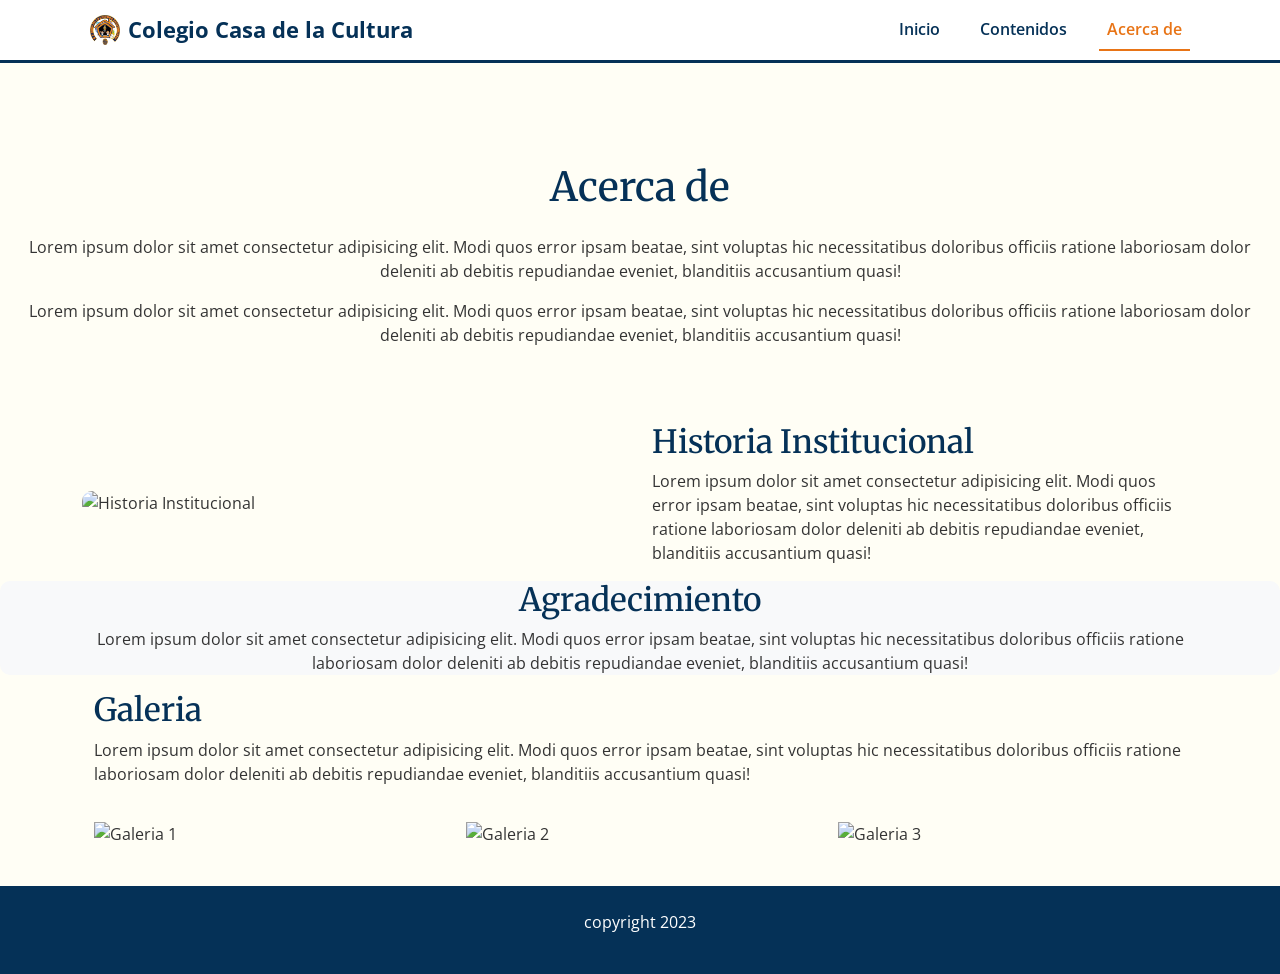
==== proyect/about.html @ 6856d556 "Cartas Modal" ====
<!DOCTYPE html>
<html lang="es">
<head>
    <meta charset="UTF-8">
    <meta name="viewport" content="width=device-width, initial-scale=1.0">
    <meta name="autor" content="Joel Casanova">
    <title> Monografia ☺ Colegio Casa de la Cultura </title>
    <link href="https://cdn.jsdelivr.net/npm/bootstrap@5.3.8/dist/css/bootstrap.min.css"
    rel="stylesheet"
    integrity="sha384-sRIl4kxILFvY47J16cr9ZwB07vP4J8+LH7qKQnuqkuIAvNWLzeN8tE5YBujZqJLB"
     crossorigin="anonymous">
     <link rel="stylesheet" href="css/base.css">

</head>
<body>

   <header>
     <nav class="navbar navbar-expand-lg custom-navbar">
  <div class="nav-container">
 
    <!-- LOGO -->
    <a class="navbar-brand logo" href="index.html">
      <img src="./image/colegio.png" width="30" height="24">
      Colegio Casa de la Cultura
    </a>
 
    <!-- HAMBURGUESA -->
    <button class="navbar-toggler" type="button"
      data-bs-toggle="collapse"
      data-bs-target="#menuNav">
      <span class="navbar-toggler-icon"></span>
    </button>
 
    <!-- MENU -->
    <div class="collapse navbar-collapse justify-content-end" id="menuNav">
      <ul class="navbar-nav">
 
        <li class="nav-item">
          <a class="nav-link" href="index.html">Inicio</a>
        </li>
 
        <li class="nav-item">
          <a class="nav-link" href="material.html">Contenidos</a>
        </li>
 
        <li class="nav-item">
          <a class="nav-link active" href="about.html">Acerca de</a>
        </li>
 
      </ul>
    </div>
 
  </div>
</nav>
    </header>

    <main class="about-container">
      <!--Etiqueta sectión-->
      <section class="about-hero text-center">
        <h1>Acerca de</h1>
        <p>Lorem ipsum dolor sit amet consectetur adipisicing elit.
           Modi quos error ipsam beatae, sint voluptas hic necessitatibus doloribus
            officiis ratione laboriosam dolor deleniti
            ab debitis repudiandae eveniet, blanditiis accusantium quasi!</p>
        <p>Lorem ipsum dolor sit amet consectetur adipisicing elit.
           Modi quos error ipsam beatae, sint voluptas hic necessitatibus doloribus
            officiis ratione laboriosam dolor deleniti
            ab debitis repudiandae eveniet, blanditiis accusantium quasi!</p>
      </section>

    <!--Historia-->
    <section class="about-section container">
      <div class="row align-items-center">
        <!--col: Extrae el codigo que esta en bootstrap-->
        <div class="col-md-6">
          <img src="https://encrypted-tbn0.gstatic.com/images?q=tbn:ANd9GcQ7X85uOJW_nsAG2w3tdmdcYVC0R1ViC5Hs5A&s" alt="Historia Institucional" class="img-fluid about-img">
        </div>

        <div class="col-md-6">
          <h2>Historia Institucional</h2>
          <p>Lorem ipsum dolor sit amet consectetur adipisicing elit.
               Modi quos error ipsam beatae, sint voluptas hic necessitatibus doloribus
                officiis ratione laboriosam dolor deleniti
                ab debitis repudiandae eveniet, blanditiis accusantium quasi!</p>
        </div>
      </div>
    </section>
    <!--Agradecimiento-->
    <section class="about-section bg-light">
      <div class="container text-center">
        <h2>Agradecimiento</h2>
        <p>Lorem ipsum dolor sit amet consectetur adipisicing elit.
           Modi quos error ipsam beatae, sint voluptas hic necessitatibus doloribus
            officiis ratione laboriosam dolor deleniti
            ab debitis repudiandae eveniet, blanditiis accusantium quasi!</p>
      </div>
    </section>
    <!--Galeria-->
    <section class="about-section container">
      <div class="container">
        <h2>Galeria</h2>
        <p>Lorem ipsum dolor sit amet consectetur adipisicing elit.
           Modi quos error ipsam beatae, sint voluptas hic necessitatibus doloribus
            officiis ratione laboriosam dolor deleniti
            ab debitis repudiandae eveniet, blanditiis accusantium quasi!</p>
        <div class="row">
          <div class="col-md-4">
            <img src="https://encrypted-tbn0.gstatic.com/images?q=tbn:ANd9GcTIPzrh4pXjAXIlExzqrFVF_iXNgrjS3Ih68g&s" alt="Galeria 1" class="img-fluid gallery-img">
          </div>
          <div class="col-md-4">
            <img src="https://encrypted-tbn0.gstatic.com/images?q=tbn:ANd9GcR9OU73ldBmJfRgmSNL-_ygwSF1yr5EYs1hqA&s" alt="Galeria 2" class="img-fluid gallery-img">
          </div>
          <div class="col-md-4">
            <img src="https://encrypted-tbn0.gstatic.com/images?q=tbn:ANd9GcTmALf-fHG8lZSm3mbMJ3K4nUsLN1AZAdgA5g&s" alt="Galeria 3" class="img-fluid gallery-img">
          </div>
        </div>

      </div>
      </section>
    </main>



<footer class="footer">
    <p>copyright 2023</p>
</footer>

<script src="https://cdn.jsdelivr.net/npm/bootstrap@5.3.8/dist/js/bootstrap.bundle.min.js"
   integrity="sha384-FKyoEForCGlyvwx9Hj09JcYn3nv7wiPVlz7YYwJrWVcXK/BmnVDxM+D2scQbITxI"
   crossorigin="anonymous"></script> 
</body>
</html>
---- proyect/css/base.css ----
/*Fuentes de google */
@import url('https://fonts.googleapis.com/css2?family=Merriweather:wght@400;700&family=Open+Sans:wght@300;400;600&display=swap%27');
 
/*variables tematicas*/
:root{
--primary: #053157;
--secundary:#e87416;
--background:#fffef5;
--text-dark:#333;
--max-width:1100px;
}
 
 
html,body{
    font-family: 'Open Sans', sans-serif;
    background: var(--background);
    color: var(--text-dark);
    min-height: 100vh;
    display: flex;
    flex-direction: column;
}
 
h1,h2,h3,h5{
    font-family: 'Merriweather', serif;
    color:var(--primary)
}

h1{
    text-align:center;
    margin-bottom: 1.5rem;

}
 
 
/* NAVBAR ocupa todo el ancho */
.custom-navbar{
    width:100%;
    background:white;
    border-bottom:3px solid var(--primary);
}
 
/* CONTENEDOR INTERNO */
.nav-container{
    max-width:1100px;
    width:100%;
    margin:0 auto;
    display:flex;
    align-items:center;
}
 
 
 
.navbar-brand img{
    max-width: 100%;
    height: auto;
    display: block;
    padding: 0;
}
 
.navbar-brand{
    display: flex;
    align-items: center;
    gap: 8px;
    text-decoration: none;
}
 
/* LOGO */
.logo{
    font-size:1.4rem;
    font-weight:700;
    color:var(--primary);
    display:flex;
    align-items:center;
    gap:8px;
    text-decoration:none;
}
 
/* MENU */
.navbar-nav{
        gap:1.5rem;
   
}
 
/* LINKS */
.navbar-nav .nav-link{
    font-weight:600;
    color:var(--primary);
    border-bottom:2px solid transparent;
    transition:all 0.3s ease;
    
}
.nav-links {
    list-style: none;
    display: flex;
    gap: 1.2rem;
    margin-left: auto; /* empuja el menú a la derecha */
}
 
.navbar-nav .nav-link:hover,
.navbar-nav .nav-link.active{
    border-bottom:2px solid var(--secundary);
    color:var(--secundary);
}
 
 
/*FOOTER*/
 
footer{
    background: var(--primary);
    color: white;
    text-align: center;
    padding: 1.5rem 1rem;
    margin-top: auto;
}
footer a {
    color: var(--secundary);
    font-weight: bold;
}

/*Agradecimiento*/

.about-container{
    padding: 40px 0;
}

.about-hero{
    padding: 60px 0;
    
}

.about-section{
border-radius: 10px;
}

.about-img{
    border-radius: 10px;
}

.gallery-img{
    margin-top: 20px;
    height: 200px;
    width: 100%;
    object-fit: cover;
}

/*Botones de consulta*/

.btn-group-vertical .btn-primary {
   text-align: left; 
   justify-content: flex-start;
   margin: 14px 20px;
   font-weight: 500;
   min-height: 56px;

}

.btn-group-vertical .btn-primary:hover {
    background-color: var(--secundary);
    color: white;
    transform: translateX(8px);
}
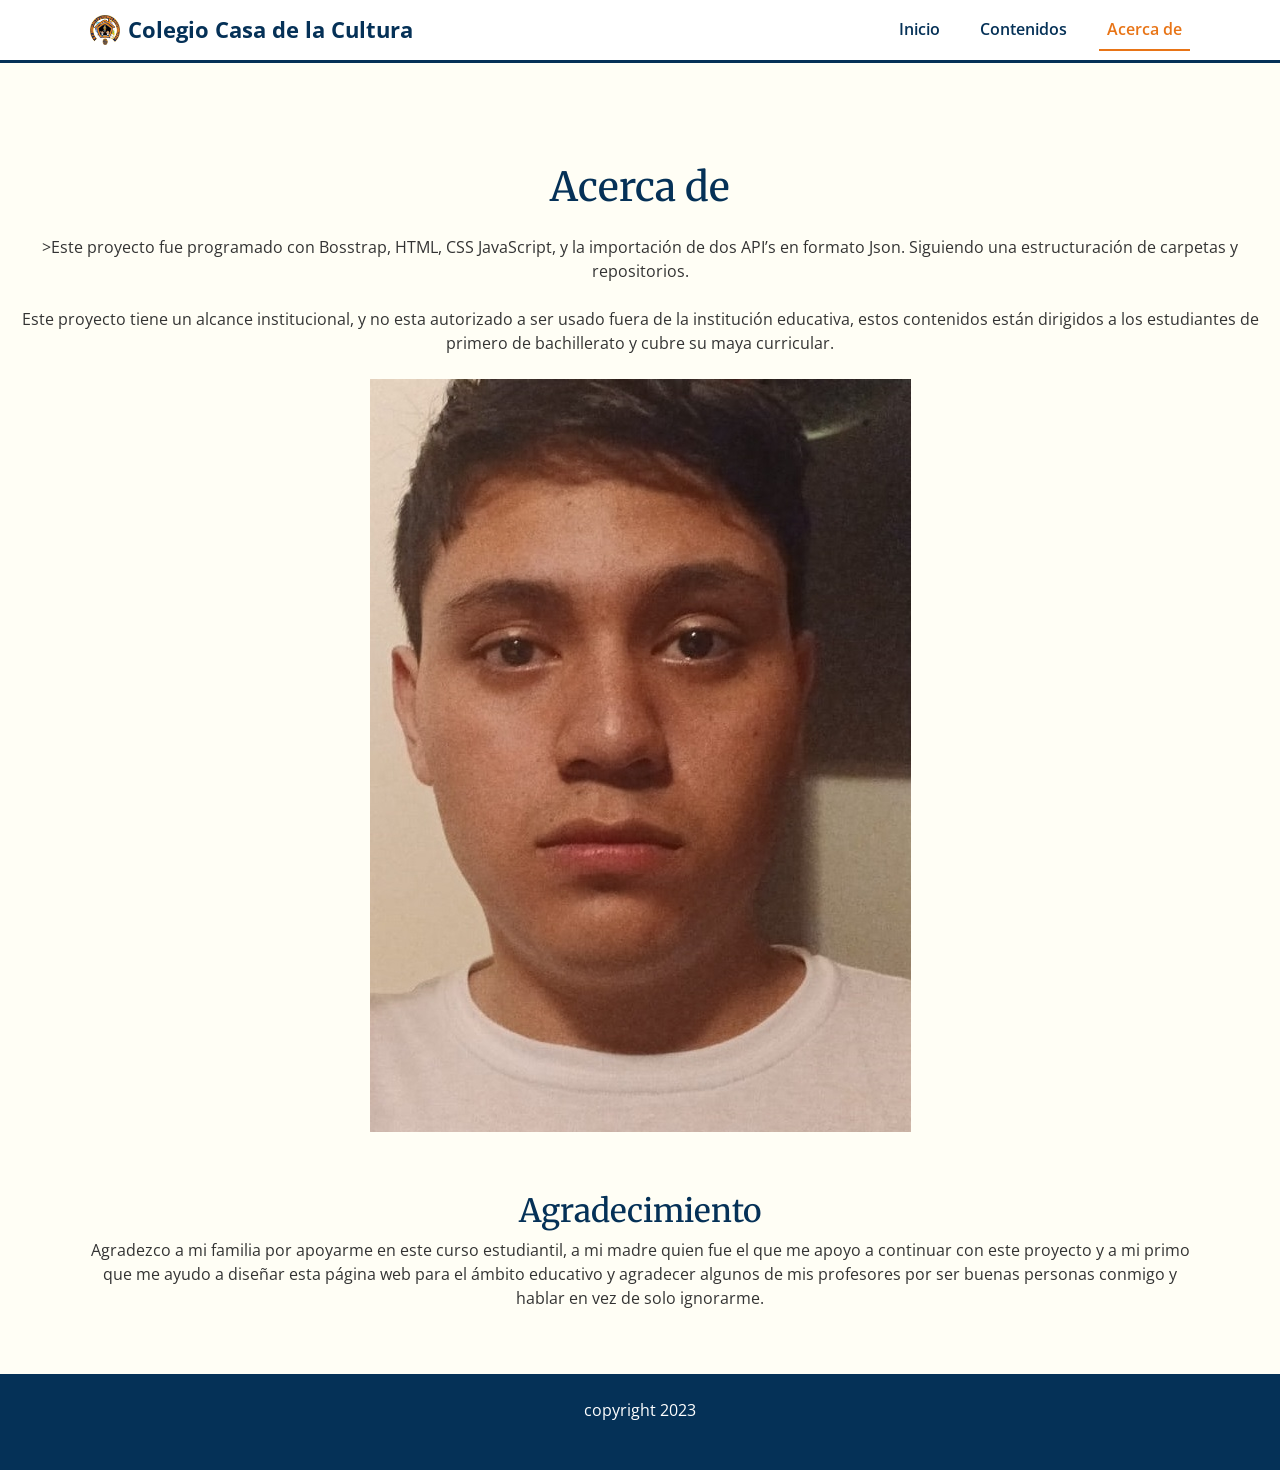
==== commit f6134474: "final proyecto" ====
--- a/proyect/about.html
+++ b/proyect/about.html
@@ -58,65 +58,30 @@
       <!--Etiqueta sectión-->
       <section class="about-hero text-center">
         <h1>Acerca de</h1>
-        <p>Lorem ipsum dolor sit amet consectetur adipisicing elit.
-           Modi quos error ipsam beatae, sint voluptas hic necessitatibus doloribus
-            officiis ratione laboriosam dolor deleniti
-            ab debitis repudiandae eveniet, blanditiis accusantium quasi!</p>
-        <p>Lorem ipsum dolor sit amet consectetur adipisicing elit.
-           Modi quos error ipsam beatae, sint voluptas hic necessitatibus doloribus
-            officiis ratione laboriosam dolor deleniti
-            ab debitis repudiandae eveniet, blanditiis accusantium quasi!</p>
+        <p>>Este proyecto fue programado con Bosstrap, HTML, CSS JavaScript,
+        y la importación de dos API’s en formato Json. Siguiendo una estructuración de carpetas y repositorios.
+        </p>
+        <p>Este proyecto tiene un alcance institucional, y no
+           esta autorizado a ser usado fuera de la institución
+            educativa, estos contenidos están dirigidos a los 
+            estudiantes de primero de bachillerato y cubre su 
+            maya curricular.</p>
+            <!---Foto-->
+            <img src="./image/imagen.jpg" alt="Colegio">
       </section>
 
-    <!--Historia-->
-    <section class="about-section container">
-      <div class="row align-items-center">
-        <!--col: Extrae el codigo que esta en bootstrap-->
-        <div class="col-md-6">
-          <img src="https://encrypted-tbn0.gstatic.com/images?q=tbn:ANd9GcQ7X85uOJW_nsAG2w3tdmdcYVC0R1ViC5Hs5A&s" alt="Historia Institucional" class="img-fluid about-img">
-        </div>
-
-        <div class="col-md-6">
-          <h2>Historia Institucional</h2>
-          <p>Lorem ipsum dolor sit amet consectetur adipisicing elit.
-               Modi quos error ipsam beatae, sint voluptas hic necessitatibus doloribus
-                officiis ratione laboriosam dolor deleniti
-                ab debitis repudiandae eveniet, blanditiis accusantium quasi!</p>
-        </div>
+  
+    <!--Agradecimiento-->
+    <section class="about-section">
+      <div class="container text-center">
+        <h2>Agradecimiento</h2>
+        <p>Agradezco a mi familia por apoyarme en este curso estudiantil,
+           a mi madre quien fue el que me apoyo a continuar con este proyecto
+           y a mi primo que me ayudo a diseñar esta página web para el ámbito educativo
+            y agradecer algunos de mis 
+          profesores por ser buenas personas conmigo y hablar en vez de solo ignorarme.</p>
       </div>
     </section>
-    <!--Agradecimiento-->
-    <section class="about-section bg-light">
-      <div class="container text-center">
-        <h2>Agradecimiento</h2>
-        <p>Lorem ipsum dolor sit amet consectetur adipisicing elit.
-           Modi quos error ipsam beatae, sint voluptas hic necessitatibus doloribus
-            officiis ratione laboriosam dolor deleniti
-            ab debitis repudiandae eveniet, blanditiis accusantium quasi!</p>
-      </div>
-    </section>
-    <!--Galeria-->
-    <section class="about-section container">
-      <div class="container">
-        <h2>Galeria</h2>
-        <p>Lorem ipsum dolor sit amet consectetur adipisicing elit.
-           Modi quos error ipsam beatae, sint voluptas hic necessitatibus doloribus
-            officiis ratione laboriosam dolor deleniti
-            ab debitis repudiandae eveniet, blanditiis accusantium quasi!</p>
-        <div class="row">
-          <div class="col-md-4">
-            <img src="https://encrypted-tbn0.gstatic.com/images?q=tbn:ANd9GcTIPzrh4pXjAXIlExzqrFVF_iXNgrjS3Ih68g&s" alt="Galeria 1" class="img-fluid gallery-img">
-          </div>
-          <div class="col-md-4">
-            <img src="https://encrypted-tbn0.gstatic.com/images?q=tbn:ANd9GcR9OU73ldBmJfRgmSNL-_ygwSF1yr5EYs1hqA&s" alt="Galeria 2" class="img-fluid gallery-img">
-          </div>
-          <div class="col-md-4">
-            <img src="https://encrypted-tbn0.gstatic.com/images?q=tbn:ANd9GcTmALf-fHG8lZSm3mbMJ3K4nUsLN1AZAdgA5g&s" alt="Galeria 3" class="img-fluid gallery-img">
-          </div>
-        </div>
-
-      </div>
-      </section>
     </main>
 
 
--- a/proyect/css/base.css
+++ b/proyect/css/base.css
@@ -23,9 +23,10 @@
 h1,h2,h3,h5{
     font-family: 'Merriweather', serif;
     color:var(--primary)
+    
 }
 
-h1{
+h1,h3,p{
     text-align:center;
     margin-bottom: 1.5rem;
 
@@ -46,9 +47,30 @@
     margin:0 auto;
     display:flex;
     align-items:center;
+    justify-content: space-between;
+    position: relative;
 }
  
+.navbar-toggler{
+    position: absolute;
+    right: 10px;
+    top: 20%;
+    transform:  translateY(-50%);
+    z-index: 1000;
+}
  
+@media(max-width:991px){
+    .navbar-collapse{
+        position: absolute;
+        top: 100%;
+        right: 0;
+        width: 100%;
+        background: white;
+        border-top: 3px solid var(--primary);
+        padding: 10px;
+        z-index: 1000;
+    }
+}
  
 .navbar-brand img{
     max-width: 100%;
@@ -101,7 +123,6 @@
     border-bottom:2px solid var(--secundary);
     color:var(--secundary);
 }
- 
  
 /*FOOTER*/
  
